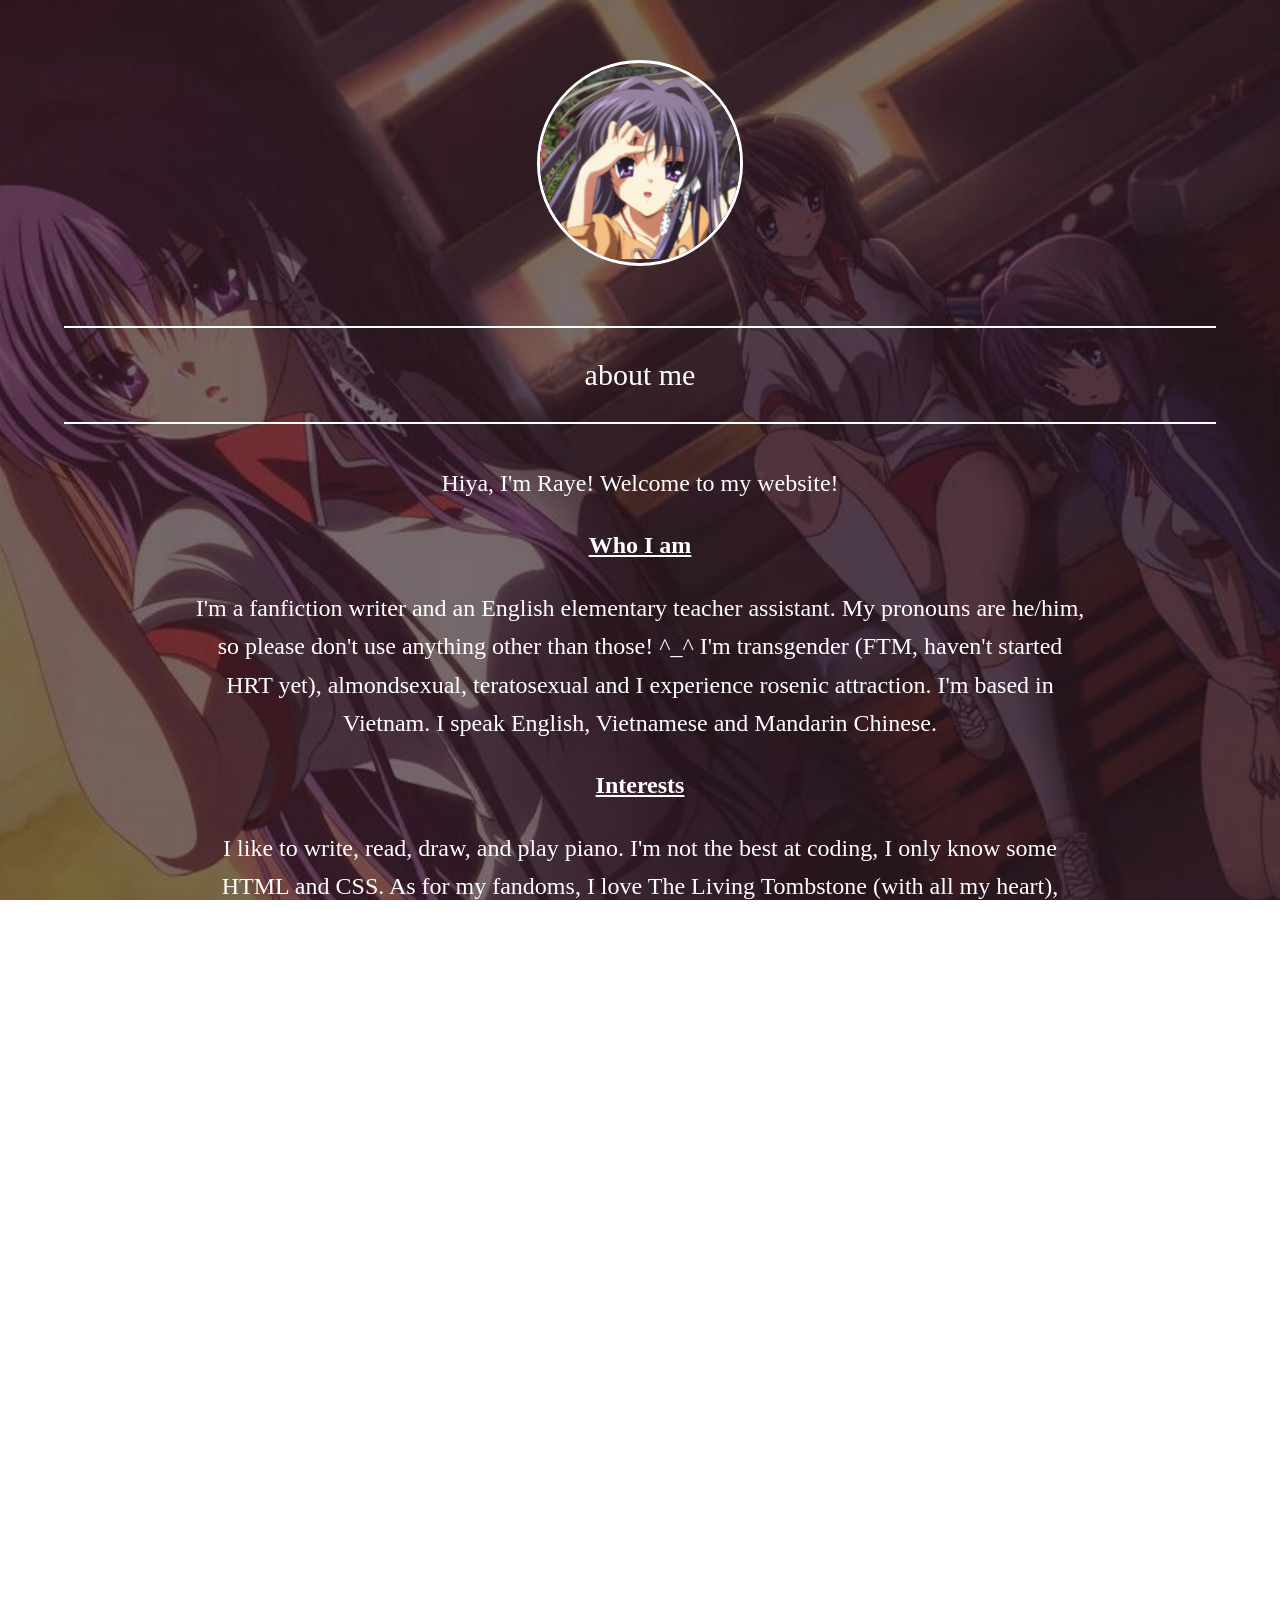
==== about.html @ 123174f7 "Update about.html" ====
<!DOCTYPE html>
<html lang="en">

<head>
    <meta charset="UTF-8">
    <meta name="viewport" content="width=device-width, initial-scale=1.0">

    <title>About Me</title>

    <link rel="stylesheet" href="style.css">
</head>

<body>

    <div class="profile">
        <img src="pfp.png" alt="Profile picture">
    </div>

    <hr>

    <h1>about me</h1>

    <hr>

    <div class="about">
        <p>
            Hiya, I'm Raye! Welcome to my website! 
        </p><u><strong>Who I am</strong></u><p>
            
            I'm a fanfiction writer and an English elementary teacher assistant. My pronouns are he/him, so please don't use anything other than those! ^_^ I'm transgender (FTM, haven't started HRT yet), almondsexual, teratosexual and I experience rosenic attraction.
            I'm based in Vietnam. I speak English, Vietnamese and Mandarin Chinese.
        
        <p><u><strong>Interests</strong></u><p>

            I like to write, read, draw, and play piano. I'm not the best at coding, I only know some HTML and CSS.
            As for my fandoms, I love The Living Tombstone (with all my heart), Undertale, Deltarune, Clannad, get a snack at series, and much more!

        <p><u><strong>DNI (Do-Not-Ineract) & Boundaries</strong></u><p>

            I'm okay with a lot of people I interact with. However, if you are a/an:<p></p>
            - Right winged person<p>
            - Bigot<p>
            - Racist<p>
            - Homophobe, transphobe or anti-LGBTQIA+<p>
            - Xenophone<p>
            - Darkshipper, proshipper (recovering OK!)<p>
            - Pedophiles, predators, zoophile, necrophile, minor-attracted-person (MAP)<p>
            - MAGA supporter<p>
            - CP/CSAM/CSEM distributor<p>
            - ICE supporter<p><p>
        
            Please do not interact with me in any way. As for my boundaries, I'm okay with NSFW jokes, content or discussion to any extent, as long as it is legal.
            Do not interact with me at all if you send pornography or ask for pornographic imagery. 

       <p><u><strong>Favorite Songs</strong></u><p>

           I have a lot of favorite songs! My favorite genres are electronic, EDM, rock, alternative, and occasionally pop. I like:<p>

           - Step on Up by The Living Tombstone ft. McGwire<p>
           - Long Time Friends by The Living Tombstone<p>
           - Sunburn by The Living Tombstone<p>
           - Malibu Pier by The Living Tombstone<p>
           - Hit the Snooze by The Living Tombstone<p>
           - No Mercy by The Living Tombstone<p>
           - Charlie's Inferno by That Handsome Devil<p>
           - I've Got Some Falling to do by Lemon Demon<p>
           - Just a Like Song by Al Bairre<p>
                      
            That's all — thank you for reading!
        </p>
    </div>

    <a href="index.html" class="back-button">Return</a><p></p>
    
</body>

</html>
---- style.css ----
@font-face {
    font-family: "Streamline Modern";
    src: url("streamline-modern-demo.ttf") format("truetype");
}

@font-face {
    font-family: "Angelic Serif";
    src: url("Angelic Serif.ttf") format("truetype");
}


body {
    margin: 0;
    color: white;
    font-family: Arial, sans-serif;
    text-align: center;

    background-image: url("background.jpg");
    background-size: cover;
    background-position: center;
    background-attachment: fixed;
}

.profile {
    display: flex;
    justify-content: center;
    align-items: center;
    margin-top: 60px;
    margin-bottom: 60px;
}

.profile img {
    width: 200px;
    height: 200px;
    object-fit: contain;
    border: 3px solid white;
    border-radius: 50%;
}


hr {
    width: 90%;
    border: none;
    border-top: 2px solid white;
    margin: 20px auto;
}


h1 {
    font-family: "Streamline Modern", serif;
    font-size: 30px;
    font-weight: normal;
    text-align: center;
    margin: 30px 0;
}


nav {
    display: flex;
    justify-content: center;
    align-items: center;
    gap: 35px;
    width: 90%;
    margin: 20px auto;
}


button {
    font-family: "Angelic Serif", serif;
    background-color: transparent;
    color: white;
    border: 2px solid white;
    padding: 10px 30px;
    font-size: 24px;
    cursor: pointer;
    transition: transform 0.2s ease, background-color 0.2s ease;
}

button:hover {
    transform: scale(1.05);
    background-color: rgba(255, 255, 255, 0.15);
    color: white;
}

.about {
    width: 70%;
    max-width: 900px;
    margin: 40px auto;
    text-align: center;
    font-family: "Streamline Modern", serif;
    font-size: 24px;
    line-height: 1.6;
}

.back-button {
    display: inline-block;
    margin-top: 20px;
    padding: 10px 30px;

    font-family: "Angelic Serif", serif;
    font-size: 24px;

    color: white;
    border: 2px solid white;
    text-decoration: none;

    transition: transform 0.2s ease;
}

.back-button:hover {
    transform: scale(1.05);
}
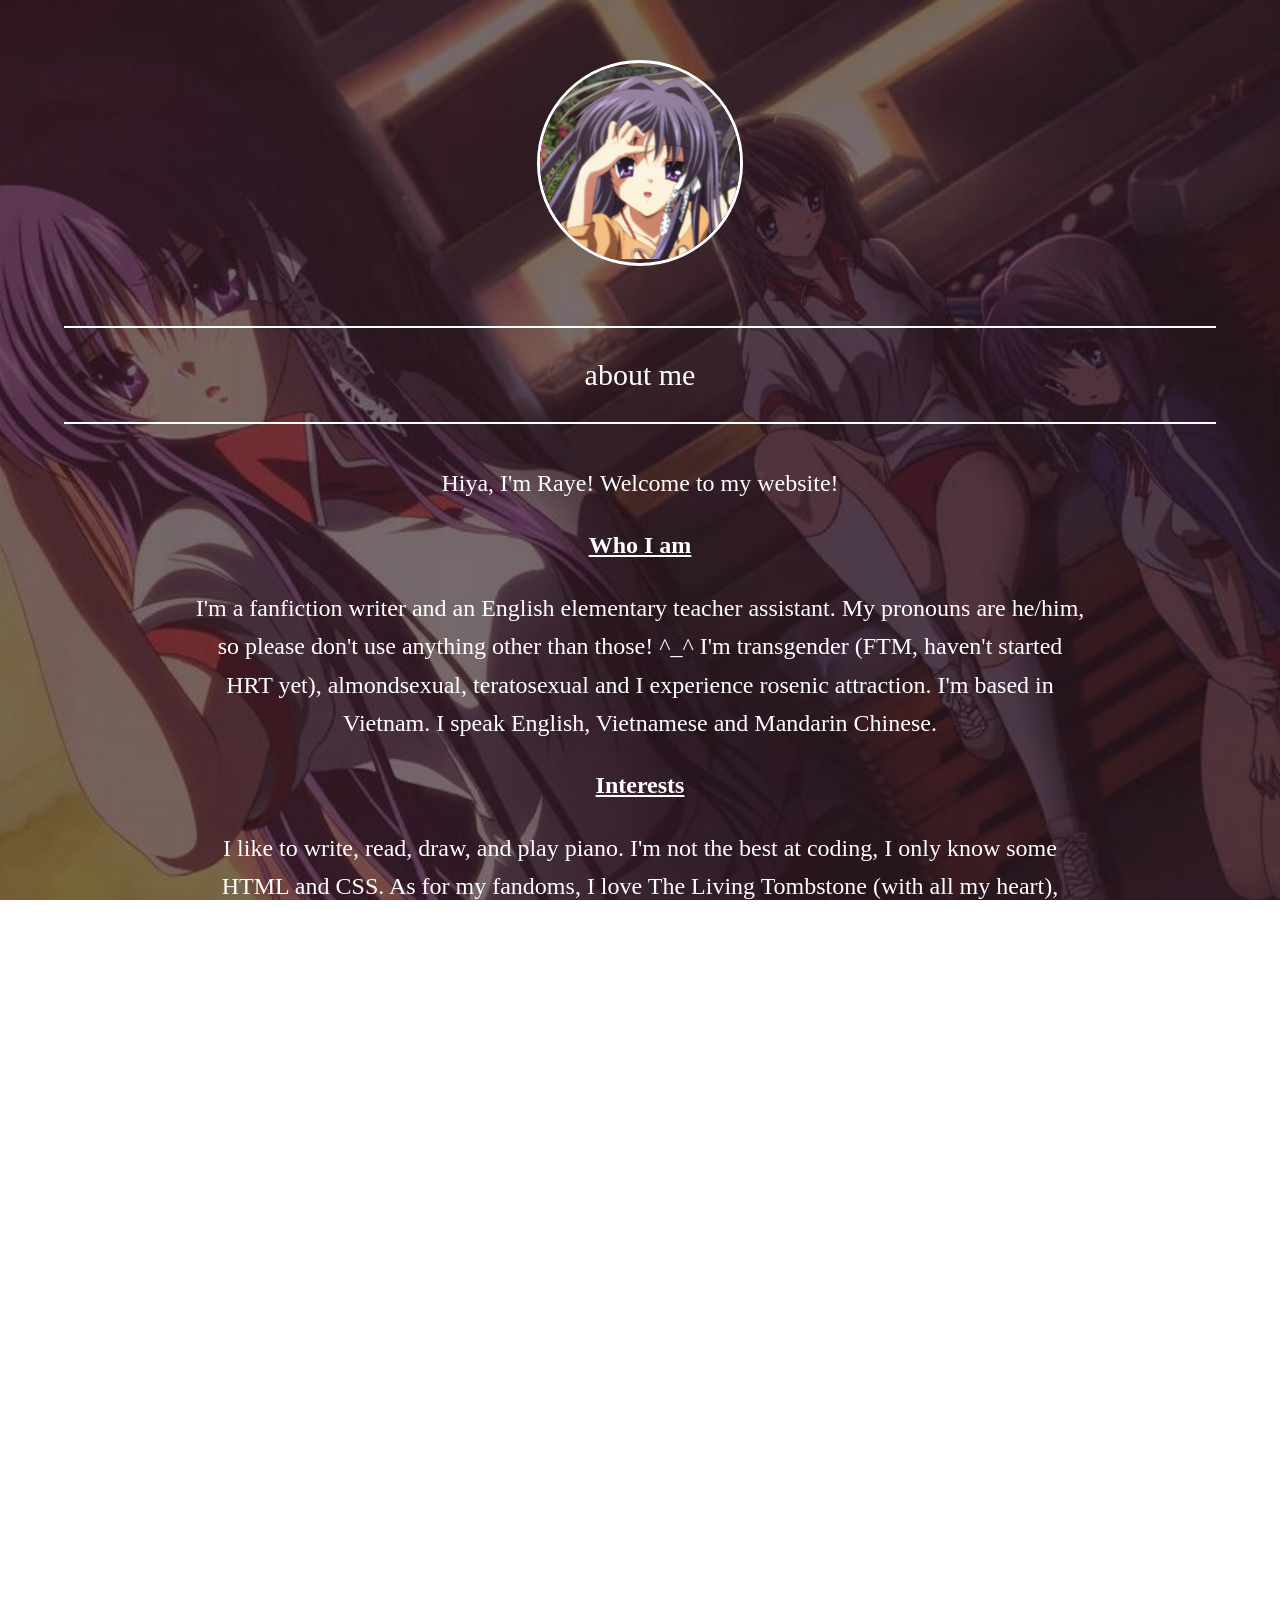
==== commit 3b3e7d38: "Update about.html" ====
--- a/about.html
+++ b/about.html
@@ -40,6 +40,7 @@
             I'm okay with a lot of people I interact with. However, if you are a/an:<p></p>
             - Right winged person<p>
             - Bigot<p>
+            - Mysogynist<p>
             - Racist<p>
             - Homophobe, transphobe or anti-LGBTQIA+<p>
             - Xenophone<p>
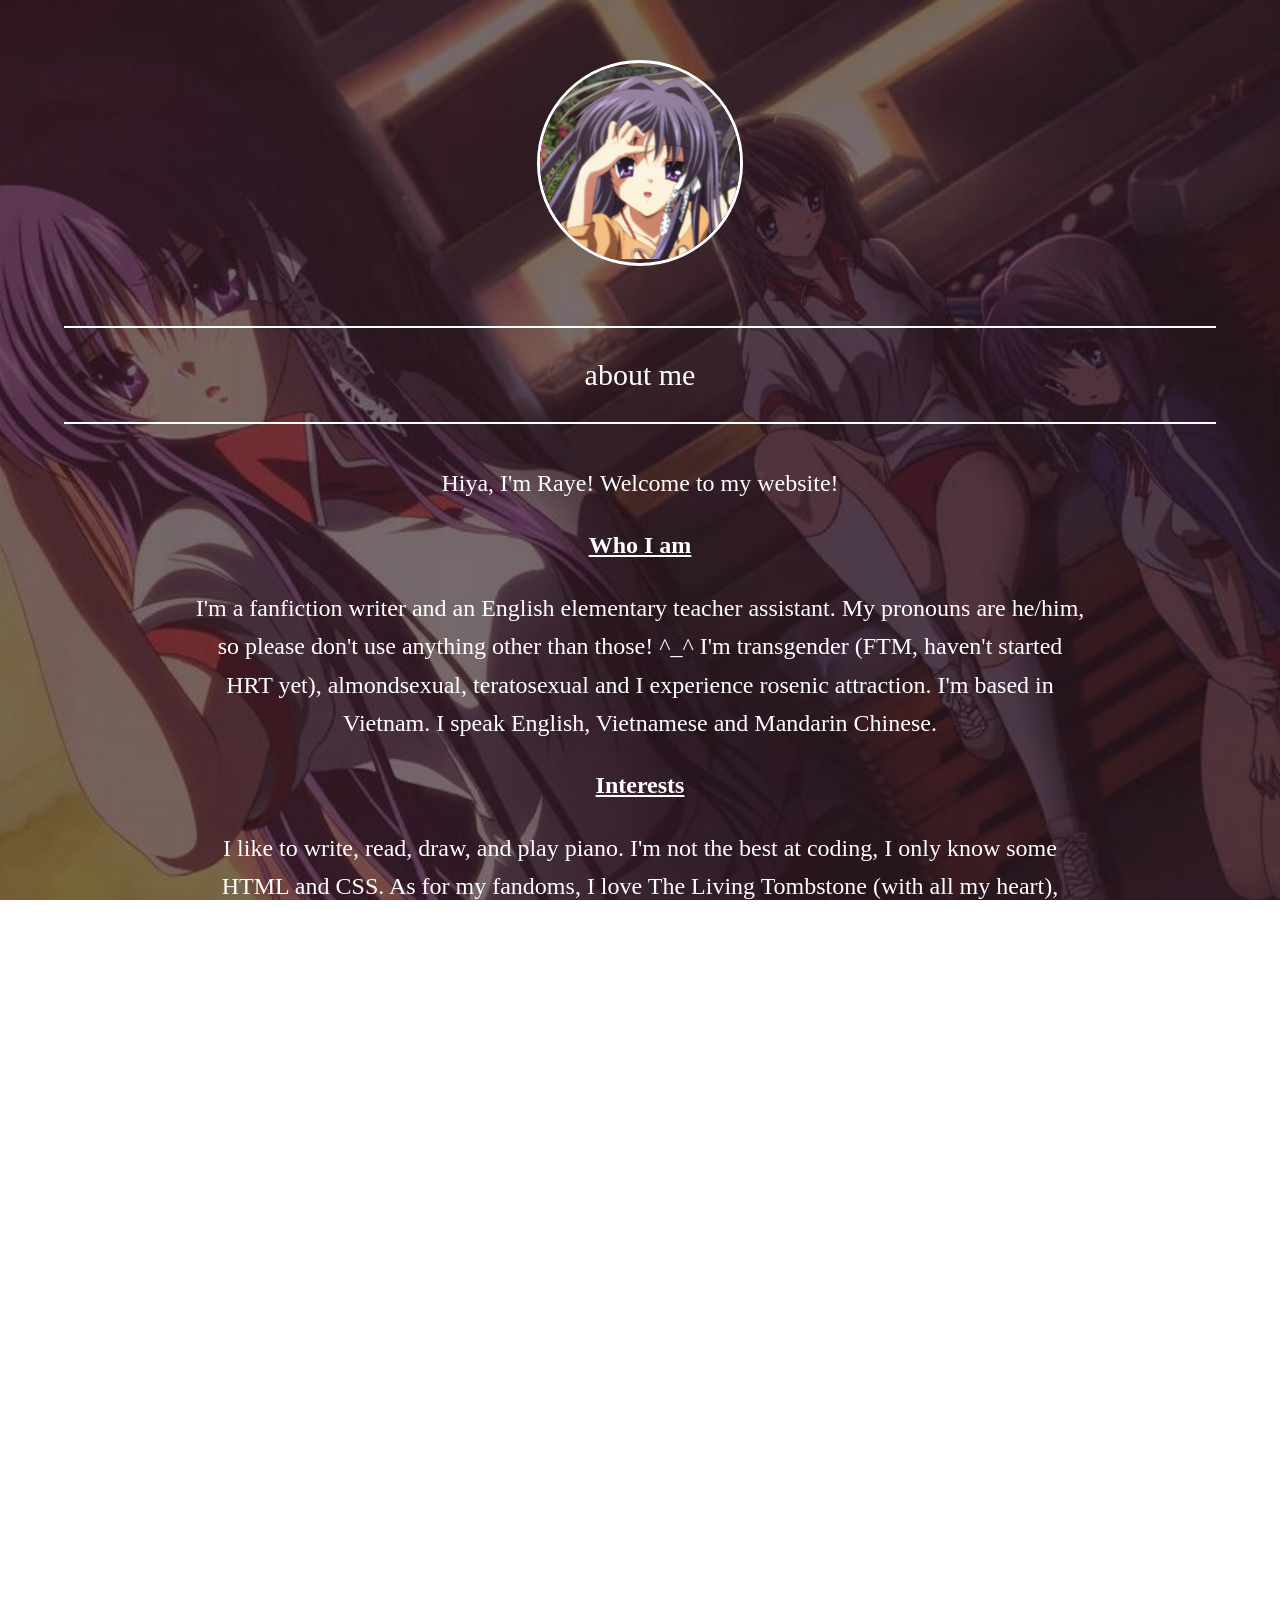
==== commit 4f1022e1: "Update about.html" ====
--- a/about.html
+++ b/about.html
@@ -48,6 +48,7 @@
             - Pedophiles, predators, zoophile, necrophile, minor-attracted-person (MAP)<p>
             - MAGA supporter<p>
             - CP/CSAM/CSEM distributor<p>
+            - Shotacon/Lolicon<p>
             - ICE supporter<p><p>
         
             Please do not interact with me in any way. As for my boundaries, I'm okay with NSFW jokes, content or discussion to any extent, as long as it is legal.
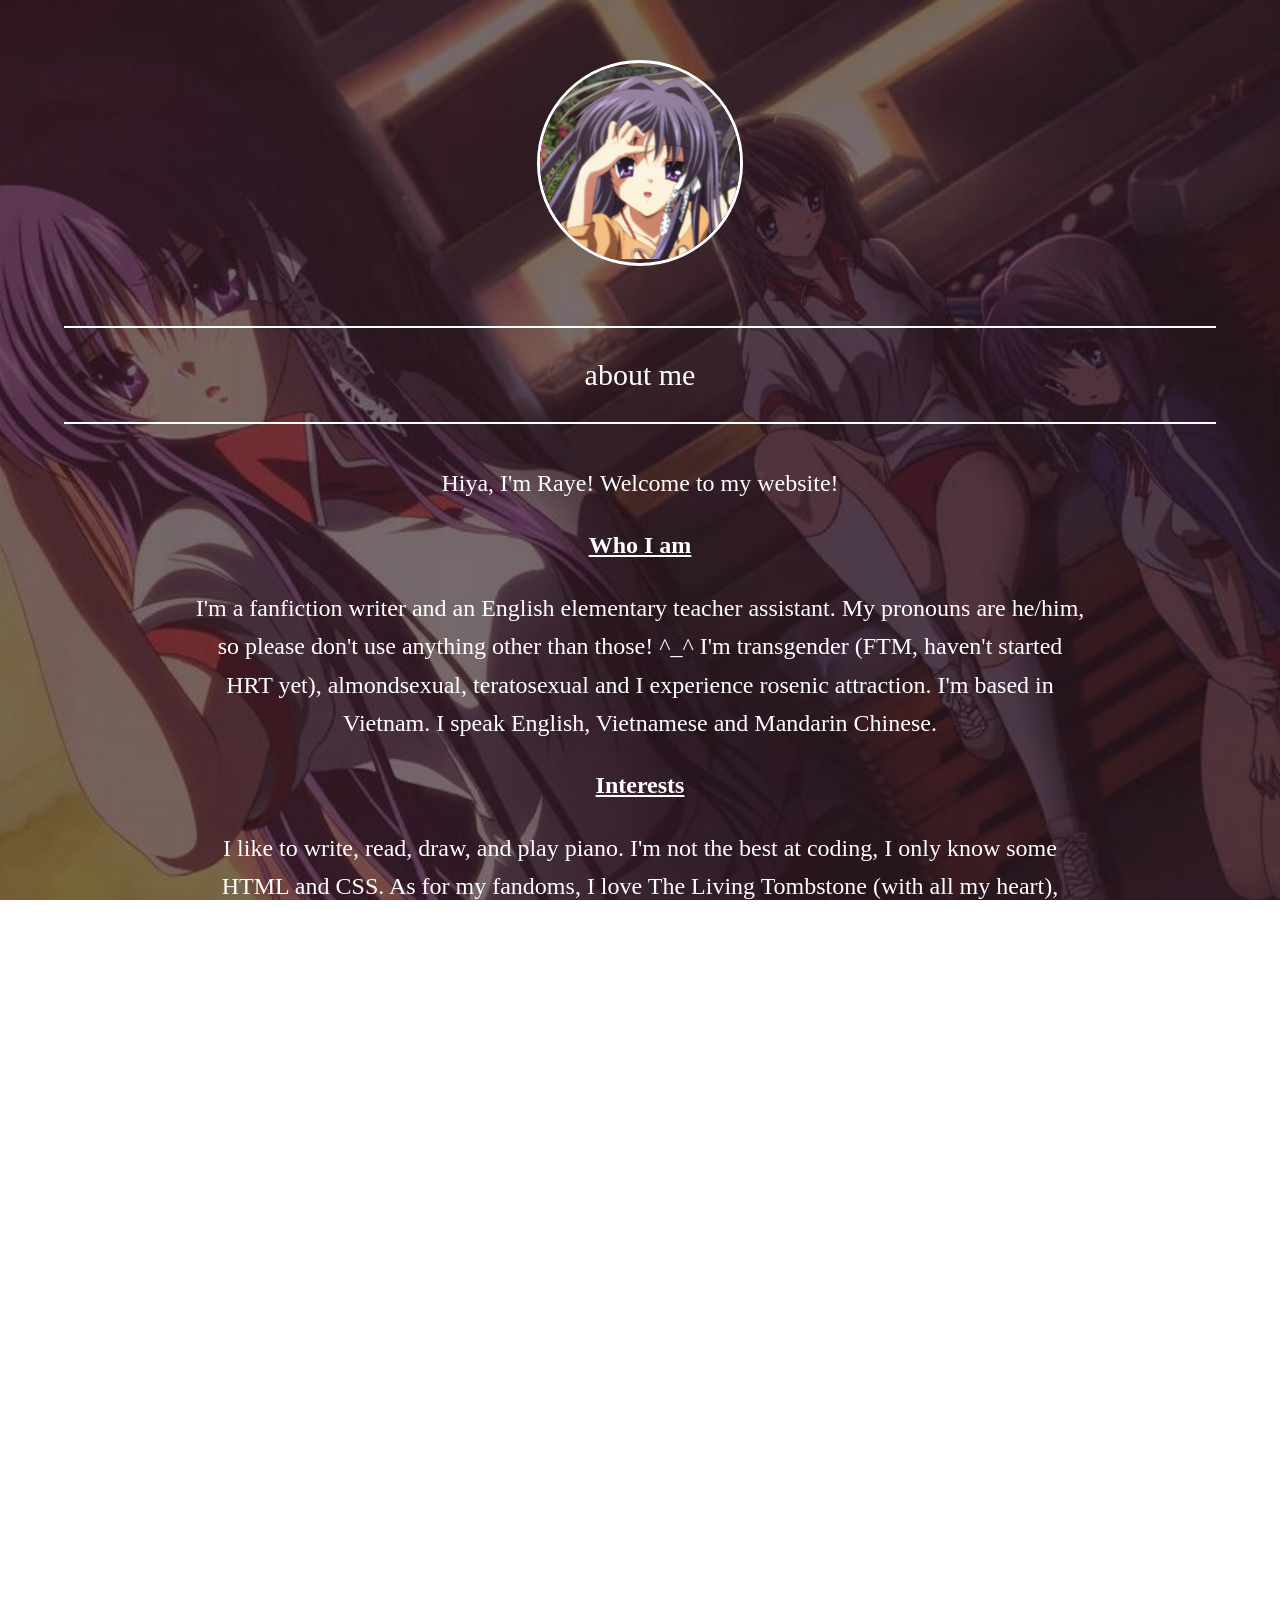
==== commit 6f696f0e: "Update about.html" ====
--- a/about.html
+++ b/about.html
@@ -51,7 +51,7 @@
             - Shotacon/Lolicon<p>
             - ICE supporter<p><p>
         
-            Please do not interact with me in any way. As for my boundaries, I'm okay with NSFW jokes, content or discussion to any extent, as long as it is legal.
+            Please do not interact with me in any way. As for my boundaries, I'm okay with NSFW jokes, content or discussion to any extent, as long as it is legal. Anybody can directly message me and interact at any time! ^^
             Do not interact with me at all if you send pornography or ask for pornographic imagery. 
 
        <p><u><strong>Favorite Songs</strong></u><p>
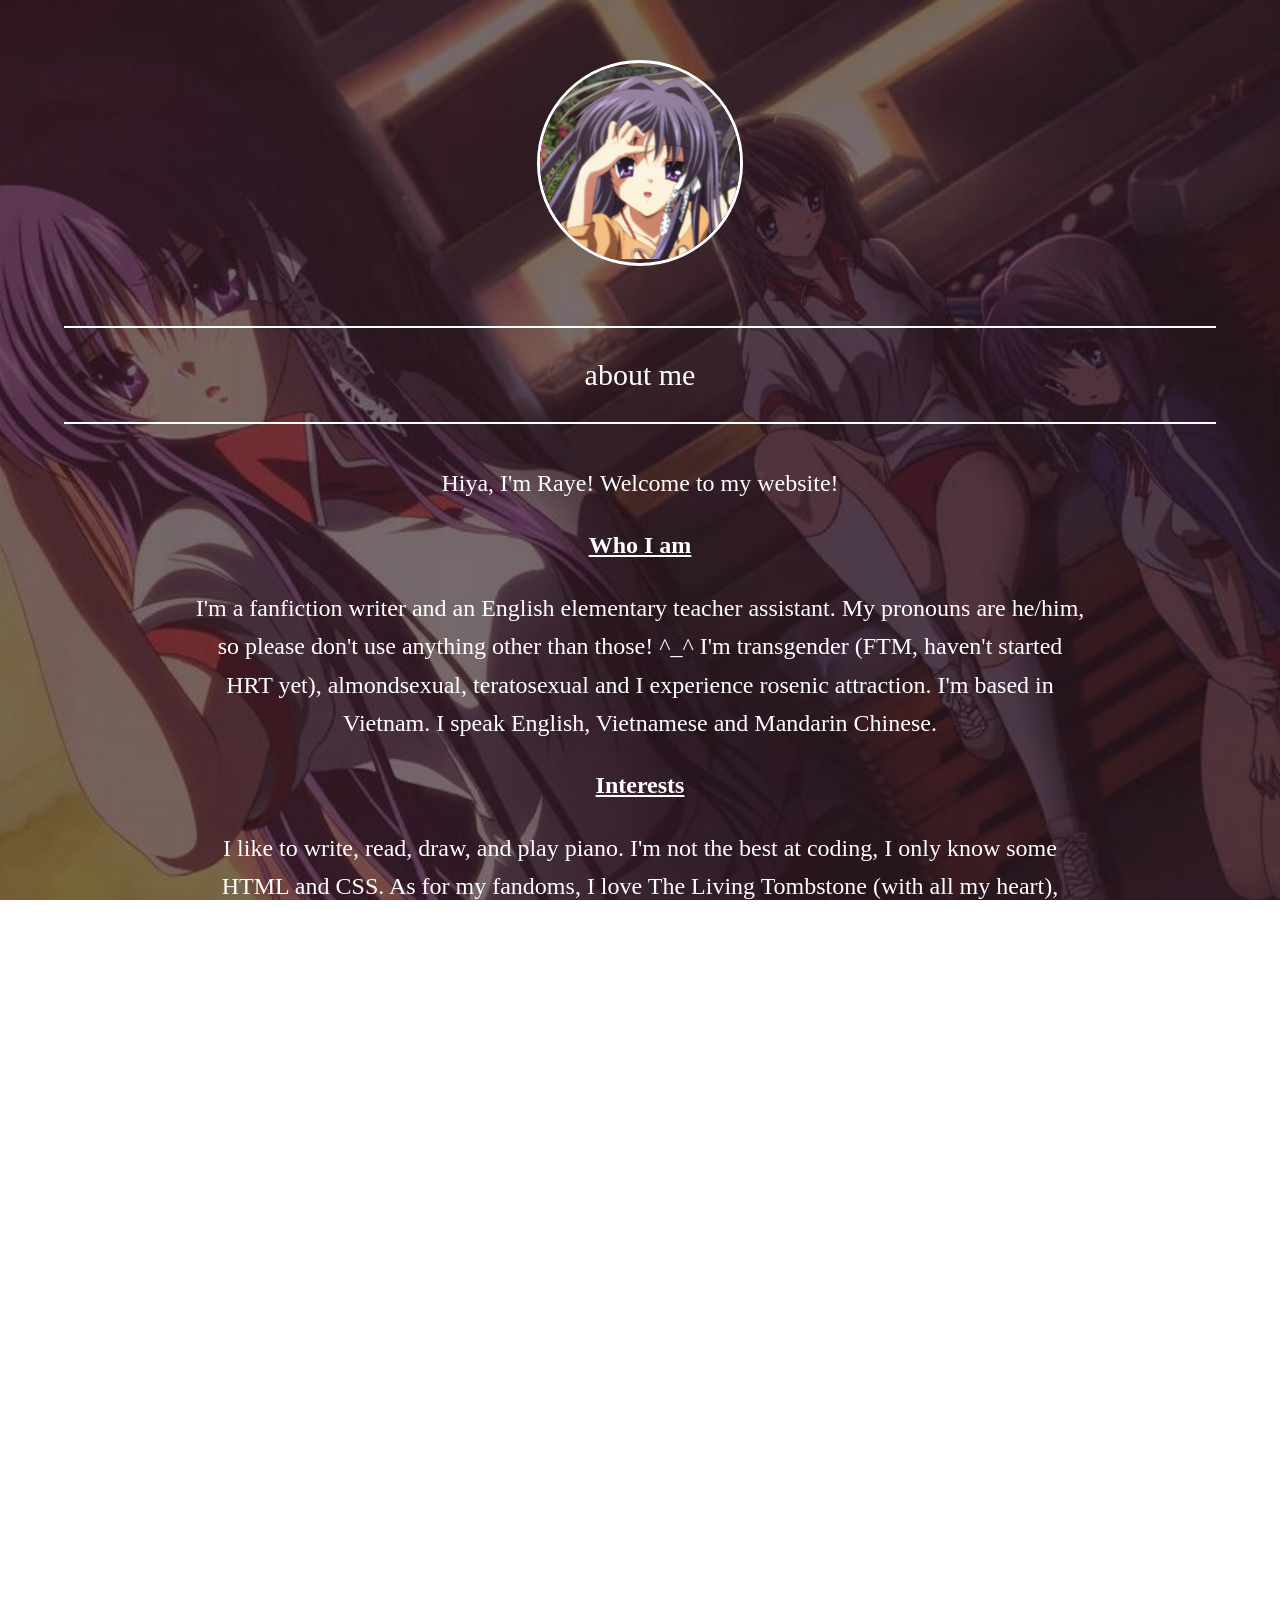
==== commit 13150ffc: "Update about.html" ====
--- a/about.html
+++ b/about.html
@@ -35,25 +35,6 @@
             I like to write, read, draw, and play piano. I'm not the best at coding, I only know some HTML and CSS.
             As for my fandoms, I love The Living Tombstone (with all my heart), Undertale, Deltarune, Clannad, get a snack at series, and much more!
 
-        <p><u><strong>DNI (Do-Not-Ineract) & Boundaries</strong></u><p>
-
-            I'm okay with a lot of people I interact with. However, if you are a/an:<p></p>
-            - Right winged person<p>
-            - Bigot<p>
-            - Mysogynist<p>
-            - Racist<p>
-            - Homophobe, transphobe or anti-LGBTQIA+<p>
-            - Xenophone<p>
-            - Darkshipper, proshipper (recovering OK!)<p>
-            - Pedophiles, predators, zoophile, necrophile, minor-attracted-person (MAP)<p>
-            - MAGA supporter<p>
-            - CP/CSAM/CSEM distributor<p>
-            - Shotacon/Lolicon<p>
-            - ICE supporter<p><p>
-        
-            Please do not interact with me in any way. As for my boundaries, I'm okay with NSFW jokes, content or discussion to any extent, as long as it is legal. Anybody can directly message me and interact at any time! ^^
-            Do not interact with me at all if you send pornography or ask for pornographic imagery. 
-
        <p><u><strong>Favorite Songs</strong></u><p>
 
            I have a lot of favorite songs! My favorite genres are electronic, EDM, rock, alternative, and occasionally pop. I like:<p>
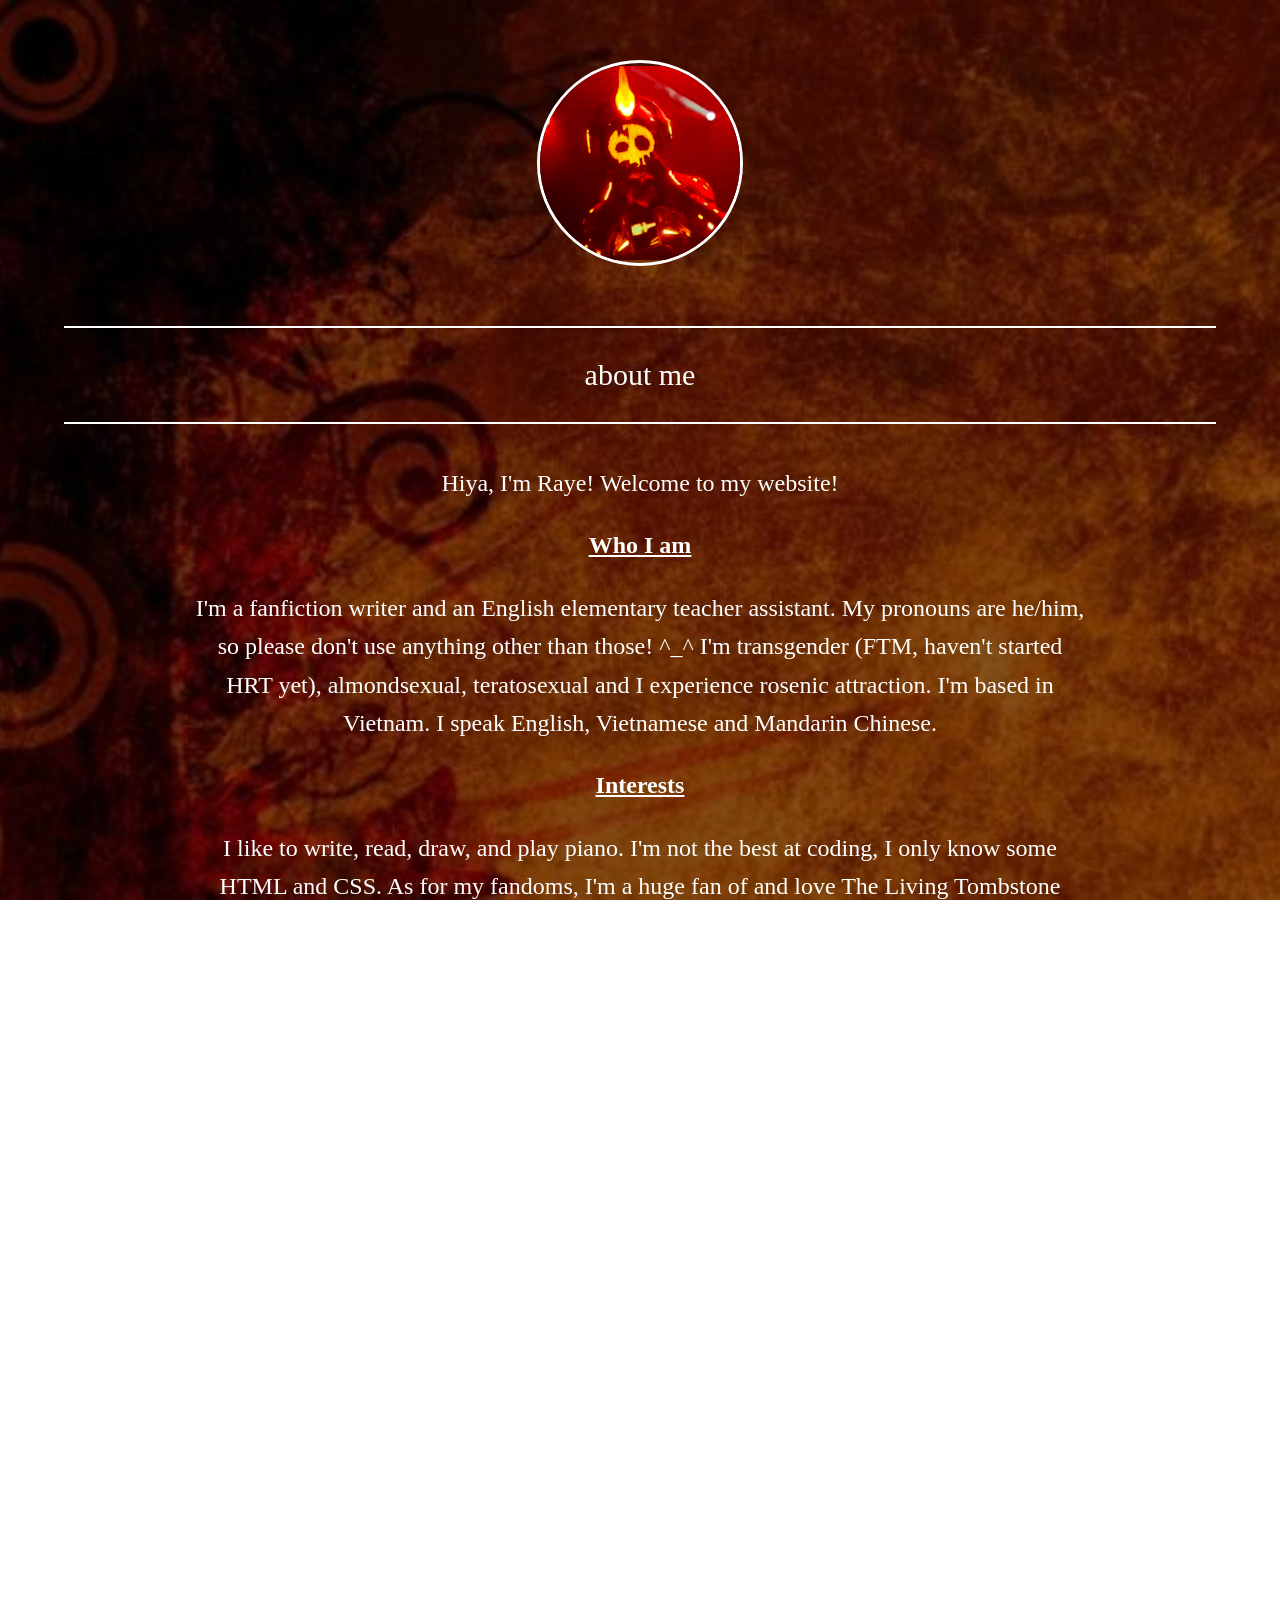
==== commit 94e39cda: "Update about.html" ====
--- a/about.html
+++ b/about.html
@@ -33,7 +33,7 @@
         <p><u><strong>Interests</strong></u><p>
 
             I like to write, read, draw, and play piano. I'm not the best at coding, I only know some HTML and CSS.
-            As for my fandoms, I love The Living Tombstone (with all my heart), Undertale, Deltarune, Clannad, get a snack at series, and much more!
+            As for my fandoms, I'm a huge fan of and love The Living Tombstone (with all my heart)!! My main other fandoms are Undertale, Deltarune, UNBEATABLE, Clannad, get a snack series, and much more!
 
        <p><u><strong>Favorite Songs</strong></u><p>
 
@@ -41,6 +41,8 @@
 
            - Step on Up by The Living Tombstone ft. McGwire<p>
            - Long Time Friends by The Living Tombstone<p>
+           - Be Alone by The Living Tombstone<p>
+           - Squid Melody by The Living Tombstone<p>
            - Sunburn by The Living Tombstone<p>
            - Malibu Pier by The Living Tombstone<p>
            - Hit the Snooze by The Living Tombstone<p>
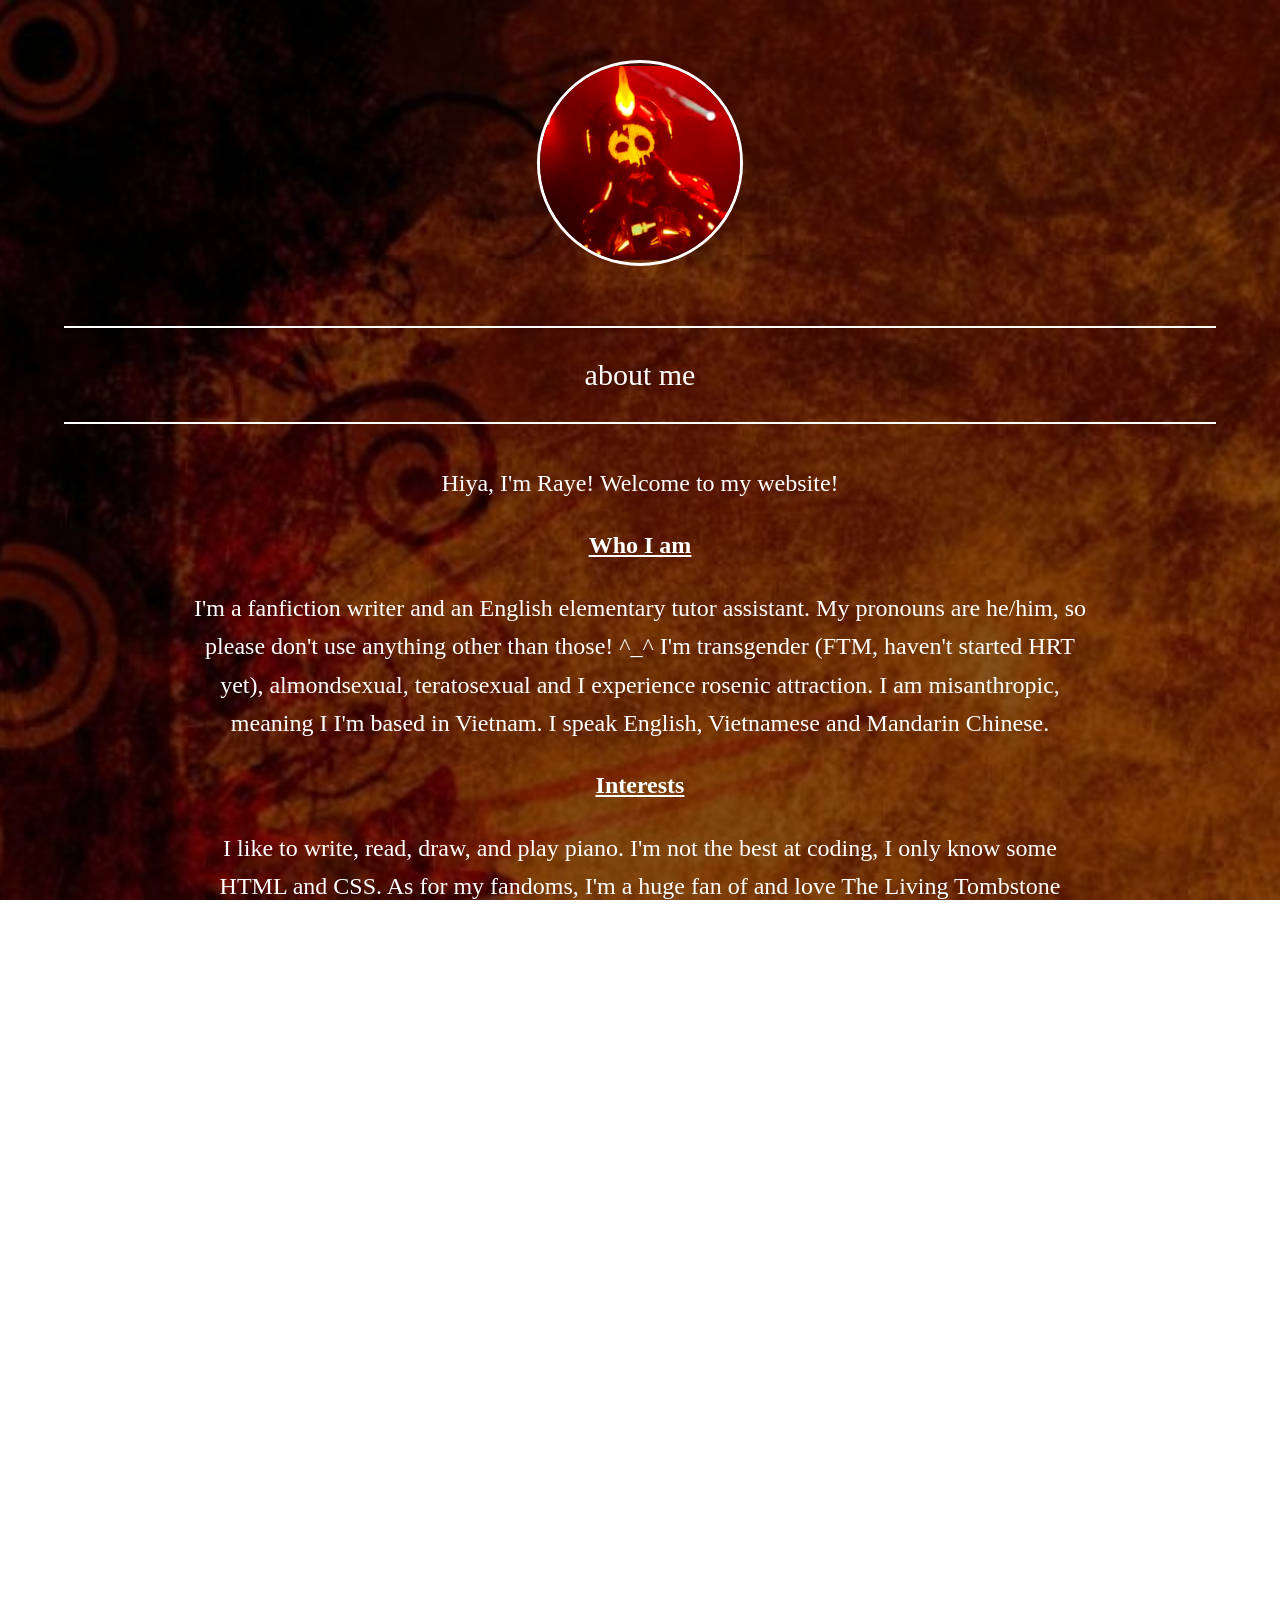
==== commit d8dde05b: "Update about.html" ====
--- a/about.html
+++ b/about.html
@@ -27,7 +27,7 @@
             Hiya, I'm Raye! Welcome to my website! 
         </p><u><strong>Who I am</strong></u><p>
             
-            I'm a fanfiction writer and an English elementary teacher assistant. My pronouns are he/him, so please don't use anything other than those! ^_^ I'm transgender (FTM, haven't started HRT yet), almondsexual, teratosexual and I experience rosenic attraction.
+            I'm a fanfiction writer and an English elementary tutor assistant. My pronouns are he/him, so please don't use anything other than those! ^_^ I'm transgender (FTM, haven't started HRT yet), almondsexual, teratosexual and I experience rosenic attraction. I am misanthropic, meaning I
             I'm based in Vietnam. I speak English, Vietnamese and Mandarin Chinese.
         
         <p><u><strong>Interests</strong></u><p>
